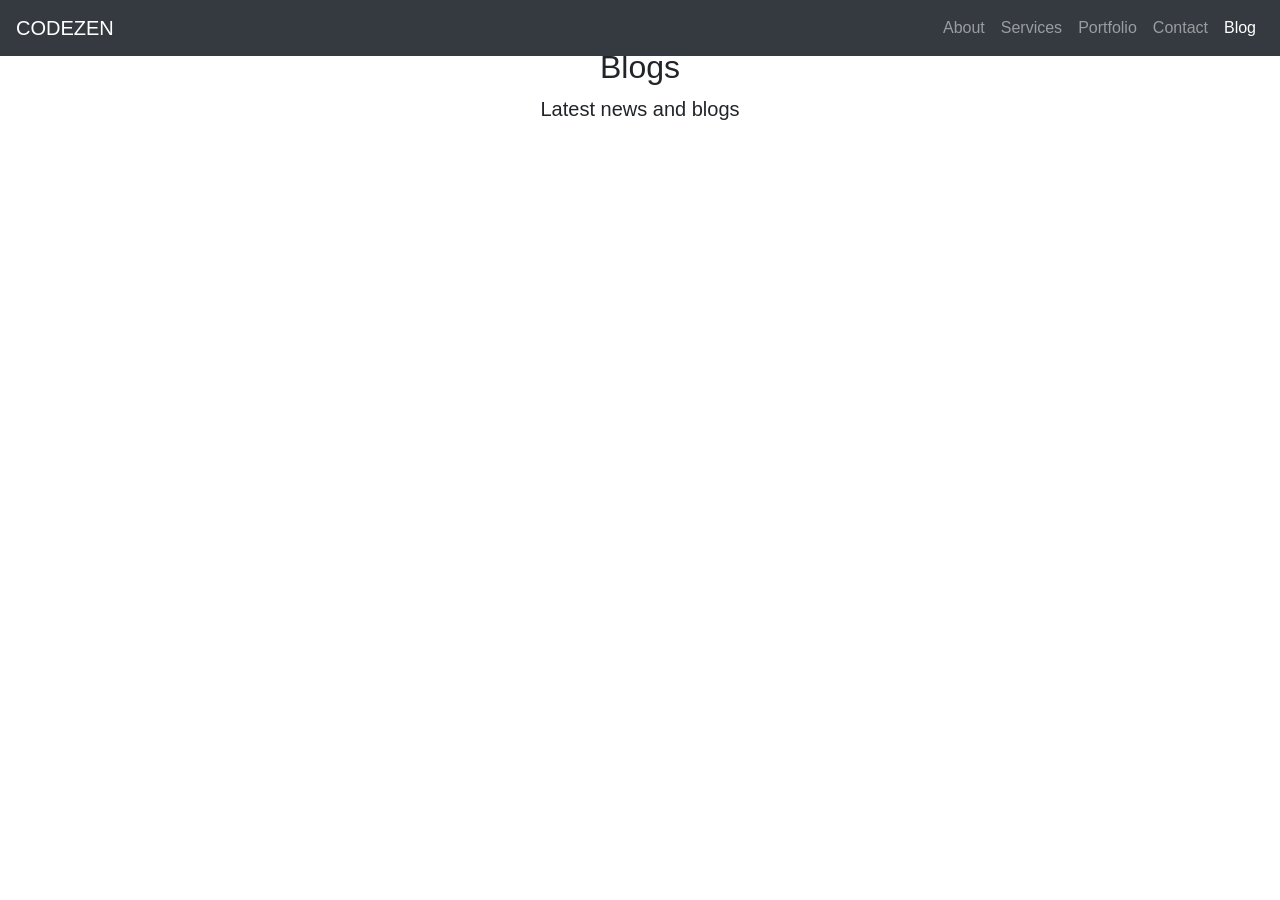
==== blog.html @ 885dc9c1 "Add files via upload" ====
<!DOCTYPE html>
<html lang="en">
<head>
  <meta charset="UTF-8">
  <meta name="viewport" content="width=device-width, initial-scale=1.0">
  <title>Blogs - By Vikas</title>
  <link rel="stylesheet" href="https://maxcdn.bootstrapcdn.com/bootstrap/4.5.2/css/bootstrap.min.css">
  <link rel="stylesheet" href="css/blogstyle.css">
</head>
<body>

  <!-- Navbar -->
  <nav class="navbar navbar-expand-lg navbar-dark bg-dark fixed-top">
    <a class="navbar-brand" href="#">CODEZEN</a>
    <button class="navbar-toggler" type="button" data-toggle="collapse" data-target="#navbarNav" aria-controls="navbarNav" aria-expanded="false" aria-label="Toggle navigation">
      <span class="navbar-toggler-icon"></span>
    </button>
    <div class="collapse navbar-collapse" id="navbarNav">
      <ul class="navbar-nav ml-auto">
        <li class="nav-item"><a class="nav-link" href="https://codezen.site/#about">About</a></li>
        <li class="nav-item"><a class="nav-link" href="https://codezen.site#services">Services</a></li>
        <li class="nav-item"><a class="nav-link" href="https://codezen.site/#portfolio">Portfolio</a></li>
        <li class="nav-item"><a class="nav-link" href="https://codezen.site/#contact">Contact</a></li>
        <li class="nav-item active"><a class="nav-link" href="https://codezen.site/#blog">Blog</a></li>
      </ul>
    </div>
  </nav>

  <!-- Blog Section -->
  <section id="blog" class="py-5">
    <div class="container">
      <div class="row">
        <div class="col-lg-12 text-center" data-aos="fade-up">
          <h2>Blogs</h2>
          <p class="lead">Latest news and blogs</p>
        </div>
      </div>
      <div class="row" id="blogPosts">
       
      </div>
    </div>
  </section>

  
  <script src="https://code.jquery.com/jquery-3.5.1.slim.min.js"></script>
  <script src="https://cdn.jsdelivr.net/npm/@popperjs/core@2.9.2/dist/umd/popper.min.js"></script>
  <script src="https://maxcdn.bootstrapcdn.com/bootstrap/4.5.2/js/bootstrap.min.js"></script>
  <script src="js/blogscript.js"></script>
</body>
</html>
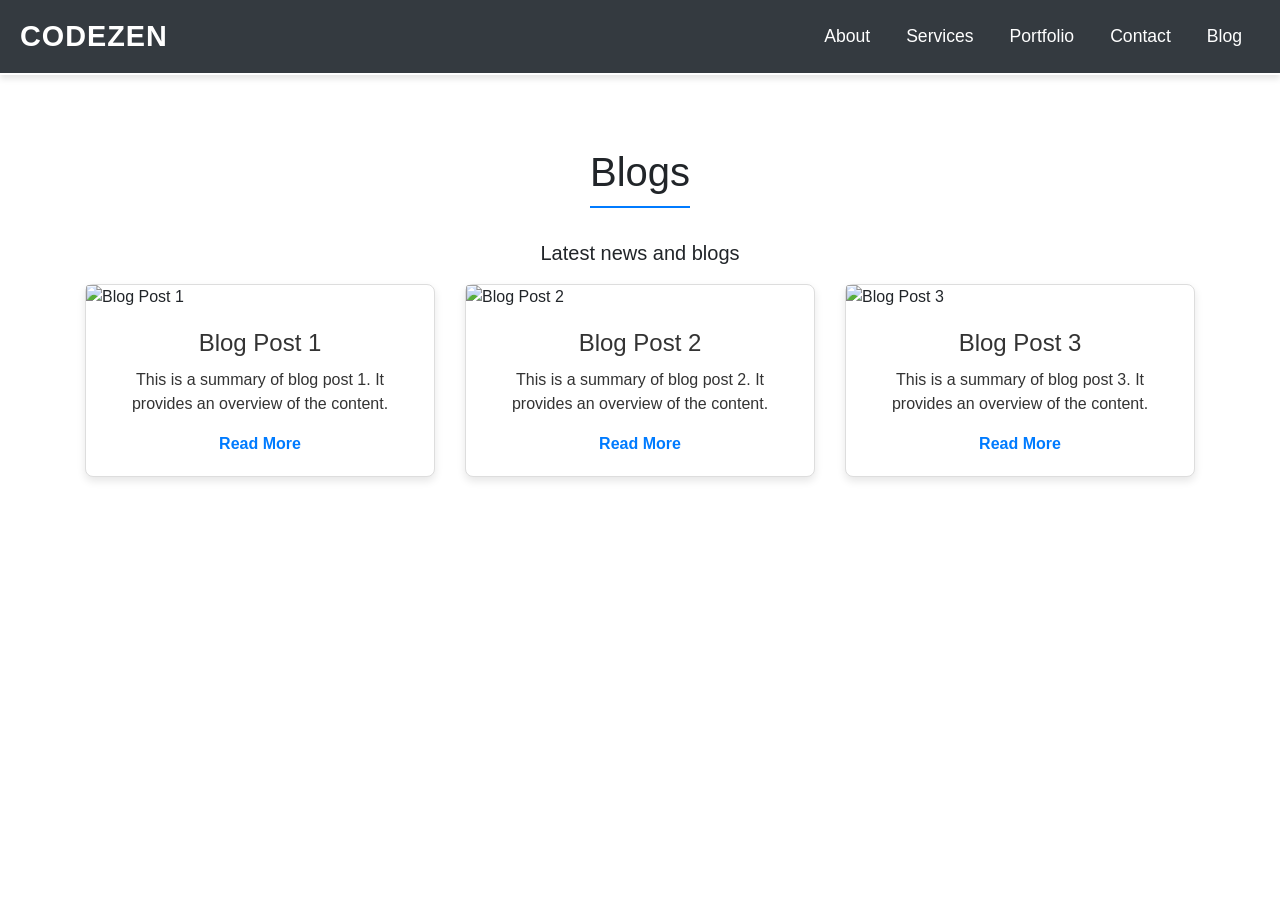
==== commit c5de3d4e: "blog.html" ====
--- a/blog.html
+++ b/blog.html
@@ -5,7 +5,7 @@
   <meta name="viewport" content="width=device-width, initial-scale=1.0">
   <title>Blogs - By Vikas</title>
   <link rel="stylesheet" href="https://maxcdn.bootstrapcdn.com/bootstrap/4.5.2/css/bootstrap.min.css">
-  <link rel="stylesheet" href="css/blogstyle.css">
+  <link rel="stylesheet" href="blogstyle.css">
 </head>
 <body>
 
@@ -45,6 +45,6 @@
   <script src="https://code.jquery.com/jquery-3.5.1.slim.min.js"></script>
   <script src="https://cdn.jsdelivr.net/npm/@popperjs/core@2.9.2/dist/umd/popper.min.js"></script>
   <script src="https://maxcdn.bootstrapcdn.com/bootstrap/4.5.2/js/bootstrap.min.js"></script>
-  <script src="js/blogscript.js"></script>
+  <script src="blogscript.js"></script>
 </body>
-</html>+</html>
--- a/blogstyle.css
+++ b/blogstyle.css
@@ -0,0 +1,169 @@
+/* General styles */
+body {
+  font-family: 'Arial', sans-serif;
+}
+
+/* Navbar styles */
+.navbar {
+  margin-bottom: 50px;
+  padding: 10px 20px;
+  background: rgba(0, 0, 0, 0.8);
+  border-bottom: 2px solid #fff;
+  box-shadow: 0 4px 6px rgba(0, 0, 0, 0.1);
+  transition: background 0.3s ease-in-out;
+}
+
+.navbar-brand {
+  font-size: 1.8rem;
+  font-weight: bold;
+  letter-spacing: 1px;
+}
+
+.navbar-nav .nav-item .nav-link {
+  color: #fff;
+  font-size: 1.1rem;
+  transition: color 0.3s, transform 0.3s;
+  margin: 0 10px;
+}
+
+.navbar-nav .nav-item .nav-link:hover {
+  color: #ffeb3b;
+  transform: scale(1.1);
+}
+
+.navbar-toggler {
+  border: none;
+}
+
+.navbar-toggler-icon {
+  background-image: none;
+  border: 1px solid #fff;
+  padding: 5px;
+}
+
+.navbar-toggler:focus {
+  outline: none;
+  box-shadow: none;
+}
+
+/* Section styles */
+section {
+  padding: 60px 0;
+  position: relative;
+  overflow: hidden;
+}
+
+section::before {
+  content: '';
+  position: absolute;
+  top: 0;
+  left: 0;
+  width: 100%;
+  height: 100%;
+  background: rgba(255, 255, 255, 0.1);
+  z-index: -1;
+  transform: skewY(-3deg);
+  transform-origin: 0;
+}
+
+section h2 {
+  font-size: 2.5rem;
+  margin-bottom: 30px;
+  position: relative;
+  display: inline-block;
+  padding-bottom: 10px;
+  border-bottom: 2px solid #007bff;
+  transition: color 0.3s;
+}
+
+section h2:hover {
+  color: #ffeb3b;
+}
+
+/* Experience item styles */
+.experience-item {
+  background: #f8f9fa;
+  padding: 20px;
+  border-radius: 8px;
+  box-shadow: 0 4px 6px rgba(0, 0, 0, 0.1);
+  margin-bottom: 30px;
+  transition: transform 0.3s, box-shadow 0.3s;
+}
+
+.experience-item:hover {
+  transform: translateY(-10px);
+  box-shadow: 0 8px 16px rgba(0, 0, 0, 0.2);
+}
+
+.experience-item h3 {
+  font-size: 1.5rem;
+  margin-bottom: 10px;
+}
+
+.experience-item p {
+  font-size: 1rem;
+  color: #333;
+}
+
+/* Blog styles */
+#blog {
+  margin-top: 100px; /* Add top margin to create space between navbar and blog section */
+}
+
+.blog-item {
+  margin-bottom: 30px;
+}
+
+/* Card styles */
+.card {
+  border: 1px solid #ddd;
+  border-radius: 8px;
+  box-shadow: 0 4px 8px rgba(0, 0, 0, 0.1);
+  transition: transform 0.3s, box-shadow 0.3s;
+  display: flex;
+  flex-direction: column;
+  align-items: center; /* Center items horizontally */
+}
+
+.card:hover {
+  transform: translateY(-10px);
+  box-shadow: 0 8px 16px rgba(0, 0, 0, 0.2);
+}
+
+.card-img-top {
+  width: 100%;
+  height: auto;
+  object-fit: cover;
+}
+
+.card-body {
+  padding: 20px;
+  display: flex;
+  flex-direction: column;
+  align-items: center; /* Center text and link horizontally */
+}
+
+.card-title {
+  font-size: 1.5rem;
+  margin-bottom: 10px;
+  color: #333;
+  text-align: center; /* Center title text */
+}
+
+.card-text {
+  font-size: 1rem;
+  color: #333;
+  text-align: center; /* Center summary text */
+}
+
+.card a {
+  color: #007bff;
+  text-decoration: none;
+  font-weight: bold;
+  transition: color 0.3s;
+  text-align: center; /* Center link text */
+}
+
+.card a:hover {
+  color: #0056b3;
+}
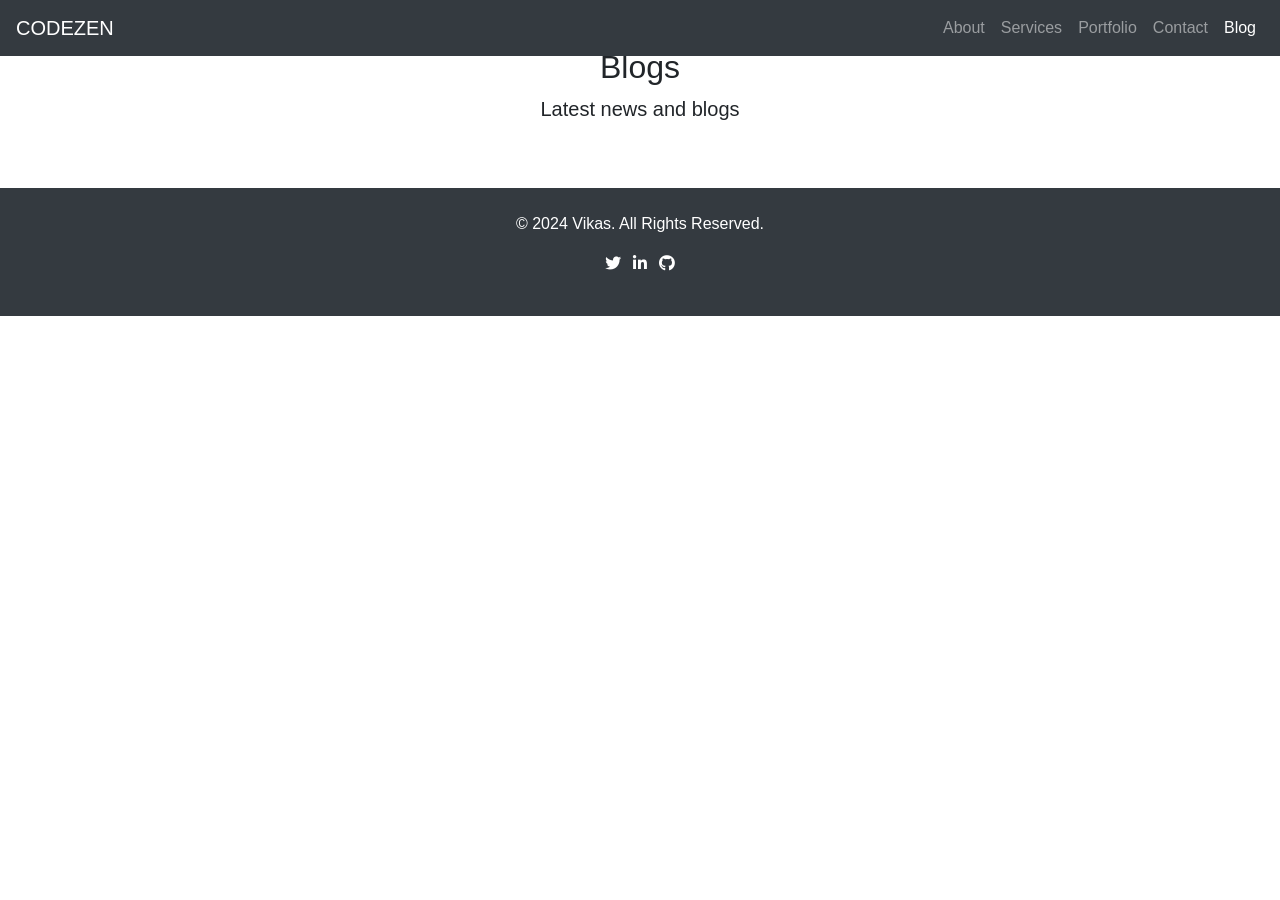
==== commit 0d9408c8: "blog.html" ====
--- a/blog.html
+++ b/blog.html
@@ -4,8 +4,9 @@
   <meta charset="UTF-8">
   <meta name="viewport" content="width=device-width, initial-scale=1.0">
   <title>Blogs - By Vikas</title>
-  <link rel="stylesheet" href="https://maxcdn.bootstrapcdn.com/bootstrap/4.5.2/css/bootstrap.min.css">
-  <link rel="stylesheet" href="blogstyle.css">
+    <link rel="stylesheet" href="https://stackpath.bootstrapcdn.com/bootstrap/4.5.2/css/bootstrap.min.css">
+  <link rel="stylesheet" href="https://cdnjs.cloudflare.com/ajax/libs/font-awesome/5.15.1/css/all.min.css">
+  <link rel="stylesheet" href="css/blogstyle.css">
 </head>
 <body>
 
@@ -41,10 +42,27 @@
     </div>
   </section>
 
+    <!-- Footer -->
+  <footer class="bg-dark text-white py-4">
+    <div class="container text-center">
+      <p>&copy; 2024 Vikas. All Rights Reserved.</p>
+      <ul class="list-inline">
+        <li class="list-inline-item">
+          <a href="#" class="text-white"><i class="fab fa-twitter"></i></a>
+        </li>
+        <li class="list-inline-item">
+          <a href="https://www.linkedin.com/in/vikas-giri-a97452320?trk=contact-info" class="text-white"><i class="fab fa-linkedin-in"></i></a>
+        </li>
+        <li class="list-inline-item">
+          <a href="https://github.com/jackvika" class="text-white"><i class="fab fa-github"></i></a>
+        </li>
+      </ul>
+    </div>
+  </footer>
   
   <script src="https://code.jquery.com/jquery-3.5.1.slim.min.js"></script>
   <script src="https://cdn.jsdelivr.net/npm/@popperjs/core@2.9.2/dist/umd/popper.min.js"></script>
   <script src="https://maxcdn.bootstrapcdn.com/bootstrap/4.5.2/js/bootstrap.min.js"></script>
-  <script src="blogscript.js"></script>
+  <script src="js/blogscript.js"></script>
 </body>
 </html>
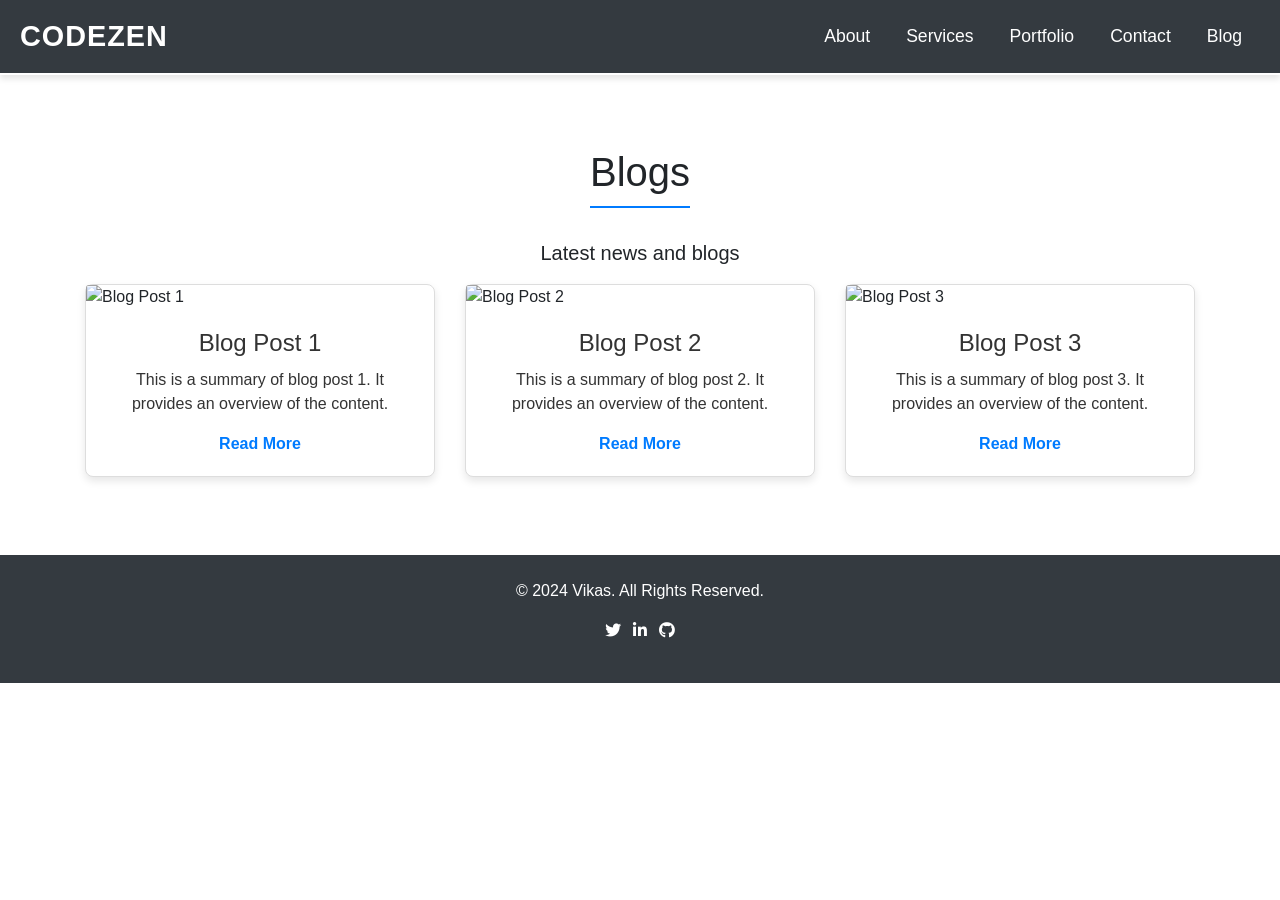
==== commit 4f27772a: "blog.html" ====
--- a/blog.html
+++ b/blog.html
@@ -6,7 +6,7 @@
   <title>Blogs - By Vikas</title>
     <link rel="stylesheet" href="https://stackpath.bootstrapcdn.com/bootstrap/4.5.2/css/bootstrap.min.css">
   <link rel="stylesheet" href="https://cdnjs.cloudflare.com/ajax/libs/font-awesome/5.15.1/css/all.min.css">
-  <link rel="stylesheet" href="css/blogstyle.css">
+  <link rel="stylesheet" href="blogstyle.css">
 </head>
 <body>
 
@@ -63,6 +63,6 @@
   <script src="https://code.jquery.com/jquery-3.5.1.slim.min.js"></script>
   <script src="https://cdn.jsdelivr.net/npm/@popperjs/core@2.9.2/dist/umd/popper.min.js"></script>
   <script src="https://maxcdn.bootstrapcdn.com/bootstrap/4.5.2/js/bootstrap.min.js"></script>
-  <script src="js/blogscript.js"></script>
+  <script src="blogscript.js"></script>
 </body>
 </html>
--- a/blogstyle.css
+++ b/blogstyle.css
@@ -0,0 +1,169 @@
+/* General styles */
+body {
+  font-family: 'Arial', sans-serif;
+}
+
+/* Navbar styles */
+.navbar {
+  margin-bottom: 50px;
+  padding: 10px 20px;
+  background: rgba(0, 0, 0, 0.8);
+  border-bottom: 2px solid #fff;
+  box-shadow: 0 4px 6px rgba(0, 0, 0, 0.1);
+  transition: background 0.3s ease-in-out;
+}
+
+.navbar-brand {
+  font-size: 1.8rem;
+  font-weight: bold;
+  letter-spacing: 1px;
+}
+
+.navbar-nav .nav-item .nav-link {
+  color: #fff;
+  font-size: 1.1rem;
+  transition: color 0.3s, transform 0.3s;
+  margin: 0 10px;
+}
+
+.navbar-nav .nav-item .nav-link:hover {
+  color: #ffeb3b;
+  transform: scale(1.1);
+}
+
+.navbar-toggler {
+  border: none;
+}
+
+.navbar-toggler-icon {
+  background-image: none;
+  border: 1px solid #fff;
+  padding: 5px;
+}
+
+.navbar-toggler:focus {
+  outline: none;
+  box-shadow: none;
+}
+
+/* Section styles */
+section {
+  padding: 60px 0;
+  position: relative;
+  overflow: hidden;
+}
+
+section::before {
+  content: '';
+  position: absolute;
+  top: 0;
+  left: 0;
+  width: 100%;
+  height: 100%;
+  background: rgba(255, 255, 255, 0.1);
+  z-index: -1;
+  transform: skewY(-3deg);
+  transform-origin: 0;
+}
+
+section h2 {
+  font-size: 2.5rem;
+  margin-bottom: 30px;
+  position: relative;
+  display: inline-block;
+  padding-bottom: 10px;
+  border-bottom: 2px solid #007bff;
+  transition: color 0.3s;
+}
+
+section h2:hover {
+  color: #ffeb3b;
+}
+
+/* Experience item styles */
+.experience-item {
+  background: #f8f9fa;
+  padding: 20px;
+  border-radius: 8px;
+  box-shadow: 0 4px 6px rgba(0, 0, 0, 0.1);
+  margin-bottom: 30px;
+  transition: transform 0.3s, box-shadow 0.3s;
+}
+
+.experience-item:hover {
+  transform: translateY(-10px);
+  box-shadow: 0 8px 16px rgba(0, 0, 0, 0.2);
+}
+
+.experience-item h3 {
+  font-size: 1.5rem;
+  margin-bottom: 10px;
+}
+
+.experience-item p {
+  font-size: 1rem;
+  color: #333;
+}
+
+/* Blog styles */
+#blog {
+  margin-top: 100px; /* Add top margin to create space between navbar and blog section */
+}
+
+.blog-item {
+  margin-bottom: 30px;
+}
+
+/* Card styles */
+.card {
+  border: 1px solid #ddd;
+  border-radius: 8px;
+  box-shadow: 0 4px 8px rgba(0, 0, 0, 0.1);
+  transition: transform 0.3s, box-shadow 0.3s;
+  display: flex;
+  flex-direction: column;
+  align-items: center; /* Center items horizontally */
+}
+
+.card:hover {
+  transform: translateY(-10px);
+  box-shadow: 0 8px 16px rgba(0, 0, 0, 0.2);
+}
+
+.card-img-top {
+  width: 100%;
+  height: auto;
+  object-fit: cover;
+}
+
+.card-body {
+  padding: 20px;
+  display: flex;
+  flex-direction: column;
+  align-items: center; /* Center text and link horizontally */
+}
+
+.card-title {
+  font-size: 1.5rem;
+  margin-bottom: 10px;
+  color: #333;
+  text-align: center; /* Center title text */
+}
+
+.card-text {
+  font-size: 1rem;
+  color: #333;
+  text-align: center; /* Center summary text */
+}
+
+.card a {
+  color: #007bff;
+  text-decoration: none;
+  font-weight: bold;
+  transition: color 0.3s;
+  text-align: center; /* Center link text */
+}
+
+.card a:hover {
+  color: #0056b3;
+}
